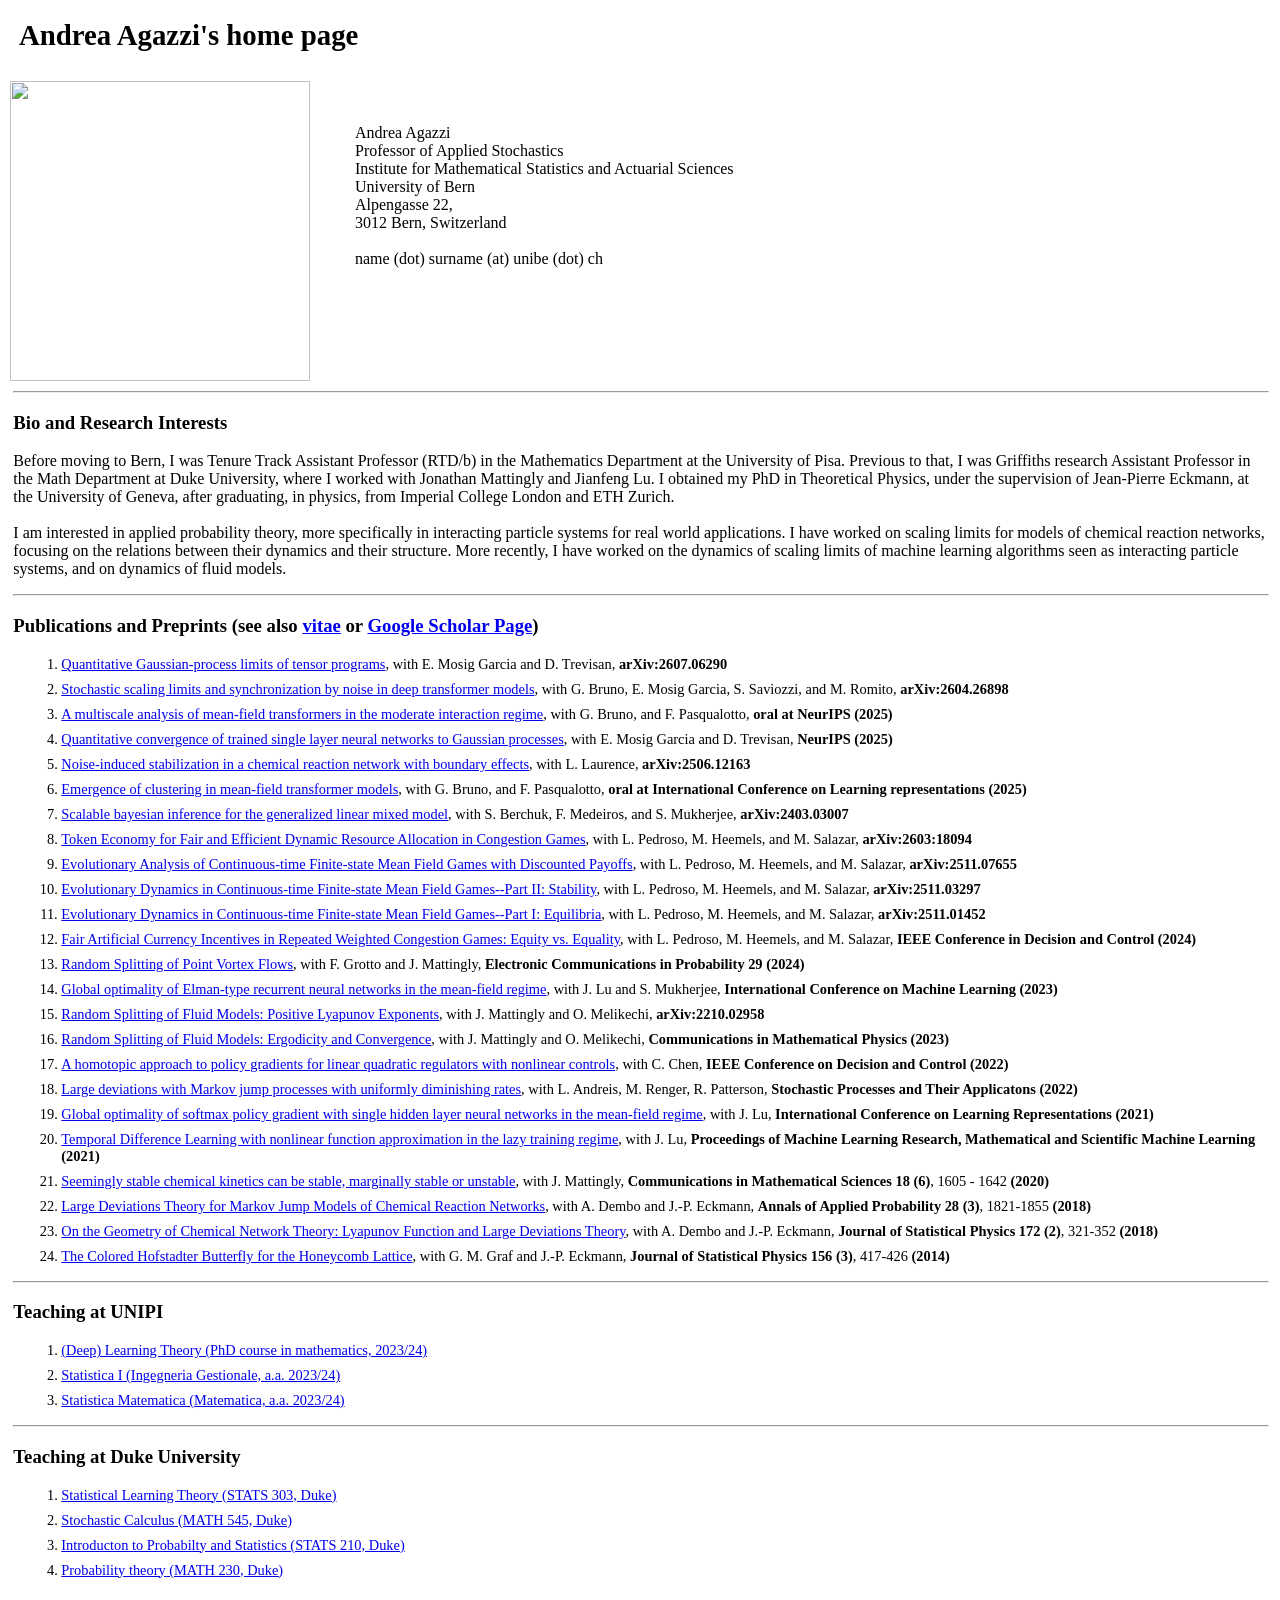
==== index.html @ d82faf96 "first page" ====
<html>
<head>
<style>
 p2 {
margin:5px 30px 5px 5px;
  padding=5px;
  font-size: 1em; }
</style>
</head>

<body style="margin:0;padding:0">
  <h2 style="font-size: 1.8em;margin-top:.5cm;margin:.5cm;"> Andrea Agazzi's home page </h2>
<div style="width:350px;float:left;">
  <img style="border: 0; width:300px; box-shadow: none; margin:10px 10px 10px 10px; padding=10px" src="./andrea_agazzi.png">
</div>

<div style=" width:550px; padding-top:40pt;float:left;vertical-align:bottom;">
  <p2 align="left"  >Andrea Agazzi</p2> <br>
  <p2 align="left"  >Professor of Applied Stochastics</p2> <br>
  <p2 align="left"  >Institute for Mathematical Statistics and Actuarial Sciences</p2><br><p2 align="left"> University of Bern</p2> <br>
  <p2 align="left"  >Alpengasse 22, </p2><br>
  <p2 align="left"  >3012 Bern, Switzerland</p2><br><br>
  <p2 align="left"  >name (dot) surname (at) unibe (dot) ch</p2>
</div>
<div style="padding:10pt">
<hr style="width:100%;text-align:left;margin-left:0">




  <h3>Bio and Research Interests</h3>
  <p>
Before moving to Bern, I was Tenure Track Assistant Professor (RTD/b) in the Mathematics Department at the University of Pisa. Previous to that, I was Griffiths research Assistant Professor in the Math Department at Duke University, where I worked with Jonathan Mattingly and Jianfeng Lu. I obtained my PhD in Theoretical Physics, under the supervision of Jean-Pierre Eckmann, at the University of Geneva, after graduating, in physics, from Imperial College London and ETH Zurich.<br><br>

    I am interested in applied probability theory, more specifically in interacting particle systems for real world applications. I have worked on scaling limits for models of chemical reaction networks, focusing on the relations between their dynamics and their structure. More recently, I have worked on the dynamics of scaling limits of machine learning algorithms seen as interacting particle systems, and on dynamics of fluid models.
  </p>

<hr style="width:100%;text-align:left;margin-left:0">

  <h3>Publications and Preprints (see also <a href="https://people.dm.unipi.it/agazzi/cv_agazzi.pdf" download>vitae</a> or <a href="https://scholar.google.com/citations?user=-r0-fc8AAAAJ&hl=en">Google Scholar Page</a>)</h3>
  <ol>
        <li style="font-size:0.9em; margin:8px "> <a href="https://arxiv.org/abs/2607.06290.pdf">Quantitative Gaussian-process limits of tensor programs</a>, with E. Mosig Garcia and D. Trevisan, <strong>arXiv:2607.06290</strong></li>
	<li style="font-size:0.9em; margin:8px "> <a href="https://arxiv.org/abs/2604.26898.pdf">Stochastic scaling limits and synchronization by noise in deep transformer models</a>, with G. Bruno, E. Mosig Garcia, S. Saviozzi, and M. Romito, <strong>arXiv:2604.26898</strong></li>
        <li style="font-size:0.9em; margin:8px "> <a href="https://arxiv.org/abs/2509.25040.pdf">A multiscale analysis of mean-field transformers in the moderate interaction regime</a>, with G. Bruno, and F. Pasqualotto, <strong>oral at NeurIPS (2025)</strong></li>
        <li style="font-size:0.9em; margin:8px "> <a href="https://arxiv.org/abs/2509.24544.pdf">Quantitative convergence of trained single layer neural networks to Gaussian processes</a>, with E. Mosig Garcia and D. Trevisan, <strong>NeurIPS (2025)</strong></li>
        <li style="font-size:0.9em; margin:8px "> <a href="https://arxiv.org/abs/2506.12163.pdf">Noise-induced stabilization in a chemical reaction network with boundary effects</a>, with L. Laurence, <strong>arXiv:2506.12163</strong></li>
        <li style="font-size:0.9em; margin:8px "> <a href="https://arxiv.org/abs/2410.23228.pdf">Emergence of clustering in mean-field transformer models</a>, with G. Bruno, and F. Pasqualotto, <strong>oral at International Conference on Learning representations (2025)</strong></li>
        <li style="font-size:0.9em; margin:8px "> <a href="https://arxiv.org/abs/2403.03007.pdf">Scalable bayesian inference for the generalized linear mixed model</a>, with S. Berchuk, F. Medeiros, and S. Mukherjee, <strong>arXiv:2403.03007</strong></li>
            <li style="font-size:0.9em; margin:8px "> <a href="https://arxiv.org/abs/2603.18094.pdf">Token Economy for Fair and Efficient Dynamic Resource Allocation in Congestion Games</a>, with L. Pedroso, M. Heemels, and M. Salazar, <strong>arXiv:2603:18094</strong></li>
            <li style="font-size:0.9em; margin:8px "> <a href="https://arxiv.org/abs/2511.07655.pdf">Evolutionary Analysis of Continuous-time Finite-state Mean Field Games with Discounted Payoffs</a>, with L. Pedroso, M. Heemels, and M. Salazar, <strong>arXiv:2511.07655</strong></li>
	    <li style="font-size:0.9em; margin:8px "> <a href="https://arxiv.org/abs/2511.03297.pdf">Evolutionary Dynamics in Continuous-time Finite-state Mean Field Games--Part II: Stability</a>, with L. Pedroso, M. Heemels, and M. Salazar, <strong>arXiv:2511.03297</strong></li>
            <li style="font-size:0.9em; margin:8px "> <a href="https://arxiv.org/abs/2511.01452.pdf">Evolutionary Dynamics in Continuous-time Finite-state Mean Field Games--Part I: Equilibria</a>, with L. Pedroso, M. Heemels, and M. Salazar, <strong>arXiv:2511.01452</strong></li>
            <li style="font-size:0.9em; margin:8px "> <a href="https://arxiv.org/abs/2403.03999.pdf"> Fair Artificial Currency Incentives in Repeated Weighted Congestion Games: Equity vs. Equality</a>, with L. Pedroso, M. Heemels, and M. Salazar, <strong>IEEE Conference in Decision and Control (2024)</strong></li>
    <li style="font-size:0.9em; margin:8px "> <a href="https://arxiv.org/abs/2311.15680.pdf">Random Splitting of Point Vortex Flows</a>, with F. Grotto and J. Mattingly, <strong>Electronic Communications in Probability 29 (2024)</strong></li>
    <li style="font-size:0.9em; margin:8px "> <a href="https://arxiv.org/abs/2303.06726.pdf">Global optimality of Elman-type recurrent neural networks in the mean-field regime</a>, with J. Lu and S. Mukherjee, <strong>International Conference on Machine Learning (2023)</strong></li>
    <li style="font-size:0.9em; margin:8px "> <a href="https://arxiv.org/pdf/2210.02958.pdf">Random Splitting of Fluid Models: Positive Lyapunov Exponents</a>, with J. Mattingly and O. Melikechi, <strong>arXiv:2210.02958</strong></li>
    <li style="font-size:0.9em; margin:8px "> <a href="https://arxiv.org/pdf/2201.06643.pdf">Random Splitting of Fluid Models: Ergodicity and Convergence</a>, with J. Mattingly and O. Melikechi, <strong>Communications in Mathematical Physics (2023)</strong></li>
    <li style="font-size:0.9em; margin:8px "> <a href="https://arxiv.org/pdf/2112.07612.pdf">A homotopic approach to policy gradients for linear quadratic regulators with nonlinear controls</a>, with C. Chen, <strong>IEEE Conference on Decision and Control (2022)</strong></li>
    <li style="font-size:0.9em; margin:8px "> <a href="https://arxiv.org/pdf/2102.13040.pdf">Large deviations with Markov jump processes with uniformly diminishing rates</a>, with L. Andreis, M. Renger, R. Patterson, <strong>Stochastic Processes and Their Applicatons (2022)</strong></li>
    <li style="font-size:0.9em; margin:8px "> <a href="https://arxiv.org/pdf/2010.11858.pdf">Global optimality of softmax policy gradient with single hidden layer neural networks in the mean-field regime</a>, with J. Lu, <strong>International Conference on Learning Representations (2021)</strong></li>
    <li style="font-size:0.9em; margin:8px "> <a href="https://arxiv.org/pdf/1905.10917.pdf">Temporal Difference Learning with nonlinear function approximation in the lazy training regime</a>, with J. Lu, <strong>Proceedings of Machine Learning Research, Mathematical and Scientific Machine Learning (2021)</strong></li>
    <li style="font-size:0.9em;margin:8px "> <a href="https://arxiv.org/pdf/1810.06547.pdf">Seemingly stable chemical kinetics can be stable, marginally stable or unstable</a>, with J. Mattingly, <strong>Communications in Mathematical Sciences 18 (6)</strong>, 1605 - 1642 <strong>(2020)</strong></li>
    <li style="font-size:0.9em;margin:8px "> <a href="https://arxiv.org/pdf/1701.02126.pdf">Large Deviations Theory for Markov Jump Models of Chemical Reaction Networks</a>, with A. Dembo and J.-P. Eckmann, <strong> Annals of Applied Probability 28 (3)</strong>, 1821-1855 <strong>(2018)</strong></li>
    <li style="font-size:0.9em; margin:8px "> <a href="https://arxiv.org/pdf/1710.07240.pdf">On the Geometry of Chemical Network Theory: Lyapunov Function and Large Deviations Theory</a>, with A. Dembo and J.-P. Eckmann, <strong> Journal of Statistical Physics 172 (2)</strong>, 321-352 <strong>(2018)</strong> </li>
    <li style="font-size:0.9em; margin:8px "> <a href="https://arxiv.org/pdf/1403.1270.pdf">The Colored Hofstadter Butterfly for the Honeycomb Lattice</a>, with G. M. Graf and J.-P. Eckmann, <strong>Journal of Statistical Physics 156 (3)</strong>, 417-426 <strong>(2014)</strong></li>
  </ol>

<hr style="width:100%;text-align:left;margin-left:0">

<h3>Teaching at UNIPI</h3>
<ol>
  <li style="font-size:0.9em; margin:8px ">
    <a href="https://people.dm.unipi.it/agazzi/nntheory.html">(Deep) Learning Theory (PhD course in mathematics, 2023/24)</a></li>
    <li style="font-size:0.9em; margin:8px ">
<a href="https://people.dm.unipi.it/agazzi/sta1_24.html">Statistica I (Ingegneria Gestionale, a.a. 2023/24)</a></li>
    <li style="font-size:0.9em; margin:8px ">
<a href="https://people.dm.unipi.it/agazzi/mathstat24.html">Statistica Matematica (Matematica, a.a. 2023/24)</a></li>
</ol>
<hr style="width:100%;text-align:left;margin-left:0">


  <h3>Teaching at Duke University</h3>
  <ol>
    <li style="font-size:0.9em; margin:8px ">  <a href="https://sakai.duke.edu">Statistical Learning Theory (STATS 303, Duke)</a>
    <li style="font-size:0.9em; margin:8px ">  <a href="https://services.math.duke.edu/~agazzi/sc.html">Stochastic Calculus (MATH 545, Duke)</a>
    <li style="font-size:0.9em; margin:8px ">  <a href="https://sakai.duke.edu">Introducton to Probabilty and Statistics (STATS 210, Duke)</a>
    <li style="font-size:0.9em; margin:8px "> <a href="https://sakai.duke.edu">Probability theory (MATH 230, Duke)</a> </ol>

</div>
</body>
</html>
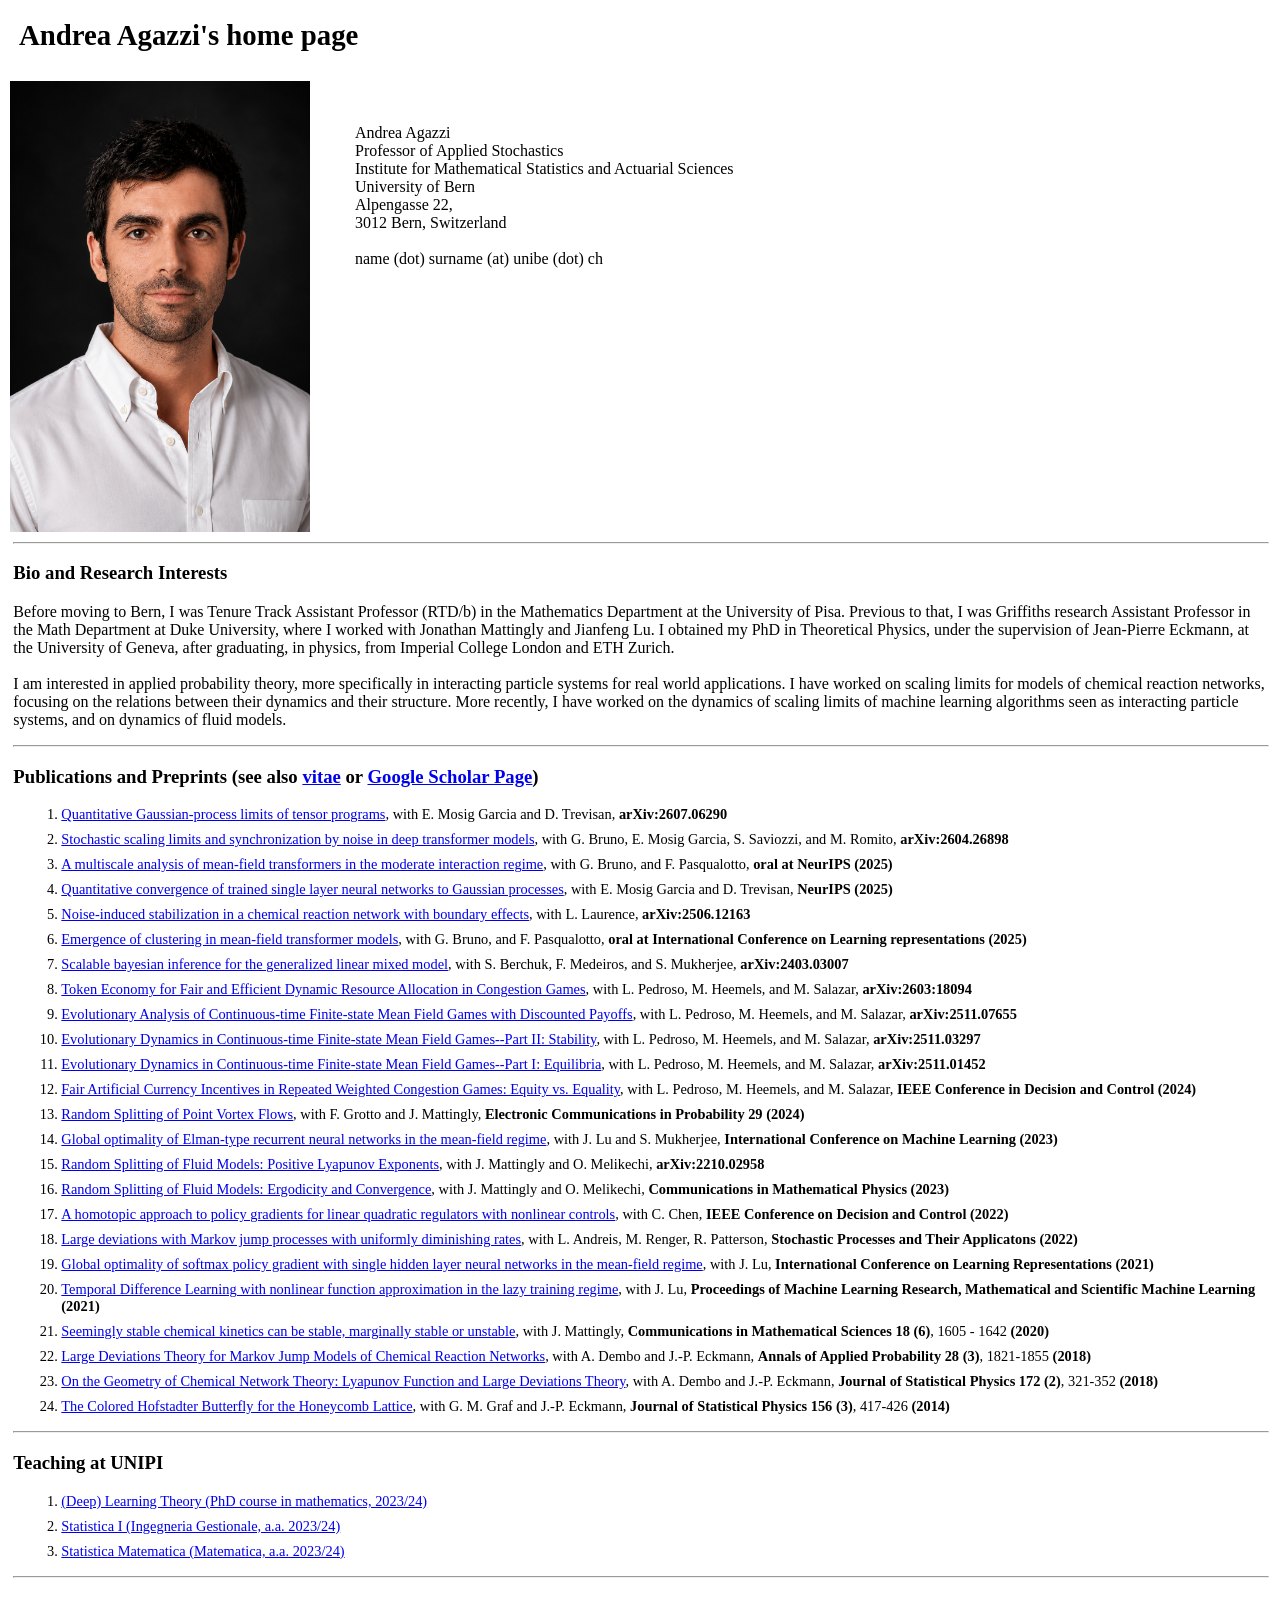
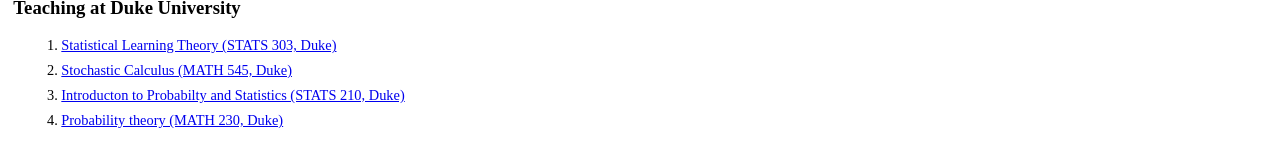
==== commit b9172e0e: "photo" ====
--- a/index.html
+++ b/index.html
@@ -14,7 +14,7 @@
 <body style="margin:0;padding:0">
   <h2 style="font-size: 1.8em;margin-top:.5cm;margin:.5cm;"> Andrea Agazzi's home page </h2>
 <div style="width:350px;float:left;">
-  <img style="border: 0; width:300px; box-shadow: none; margin:10px 10px 10px 10px; padding=10px" src="./andrea_agazzi.png">
+  <img style="border: 0; width:300px; box-shadow: none; margin:10px 10px 10px 10px; padding=10px" src="./agazzi_photo.png">
 </div>
 
 <div style=" width:550px; padding-top:40pt;float:left;vertical-align:bottom;">
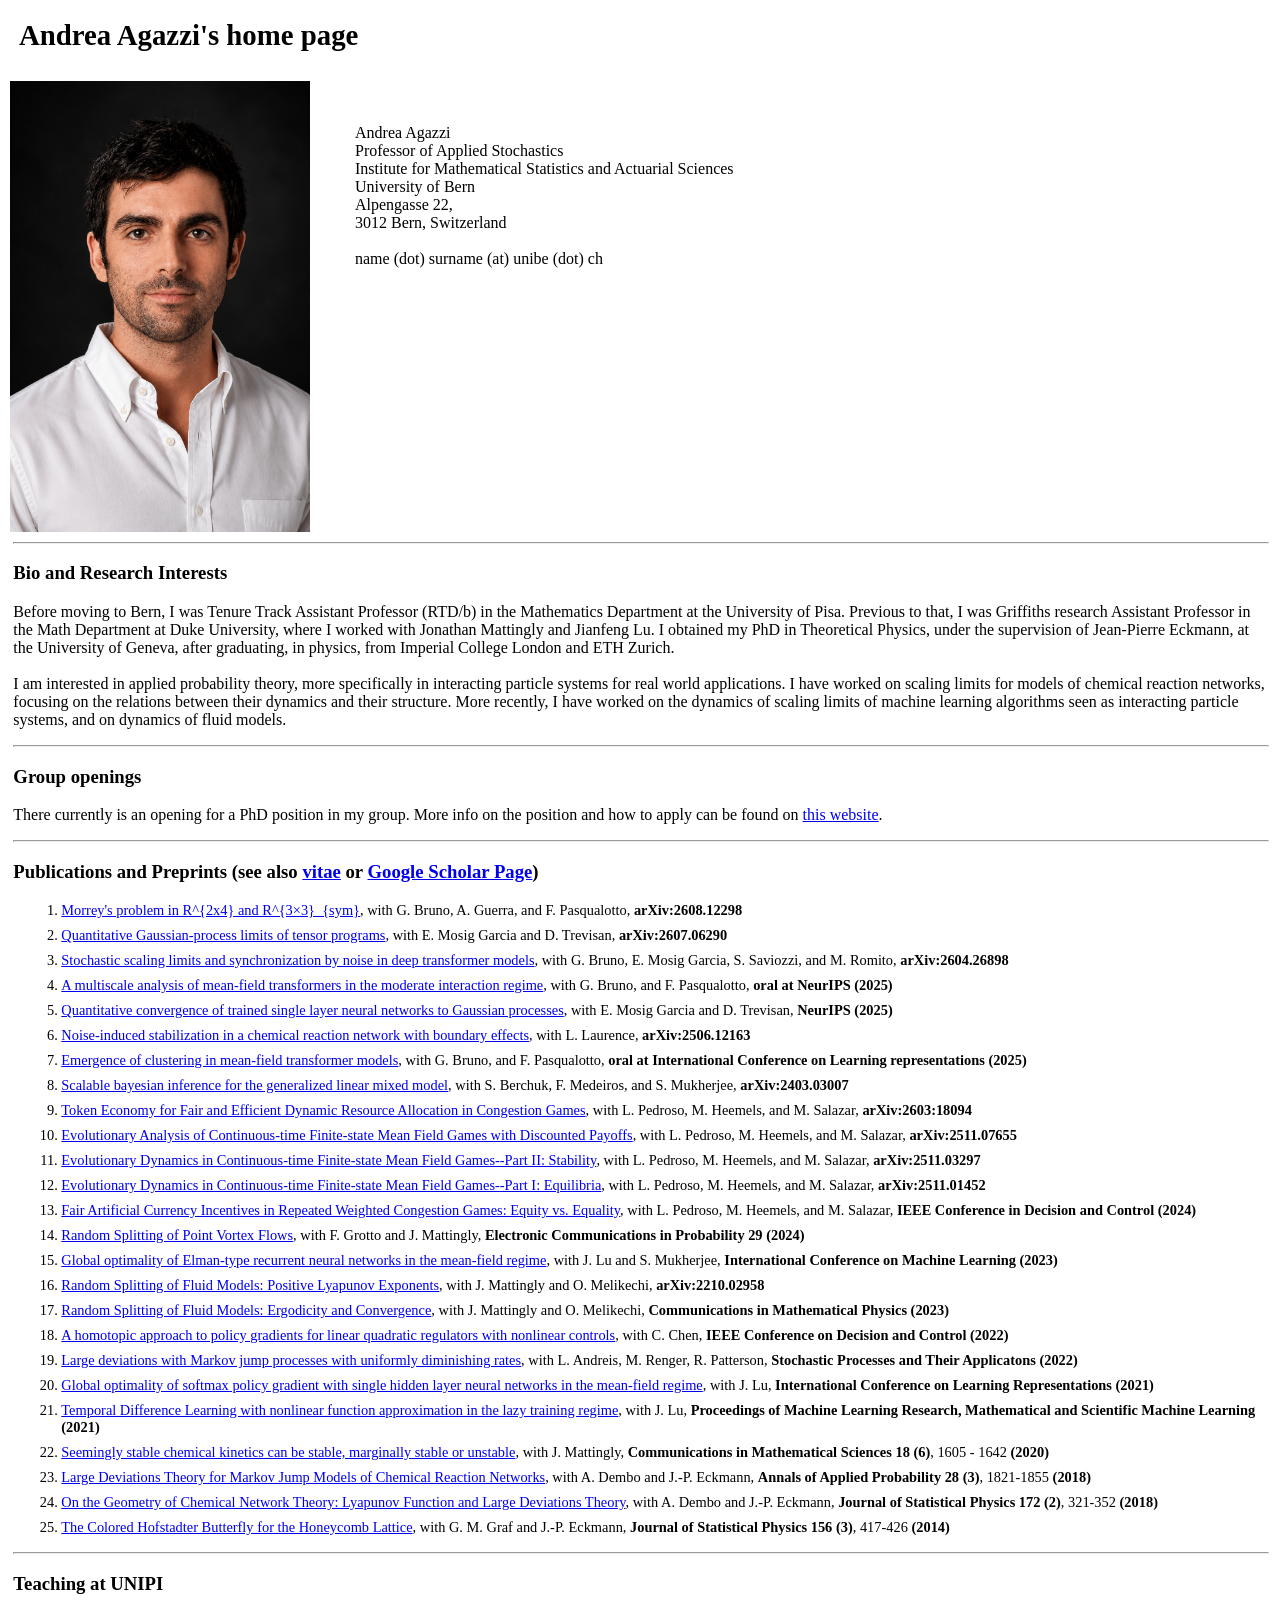
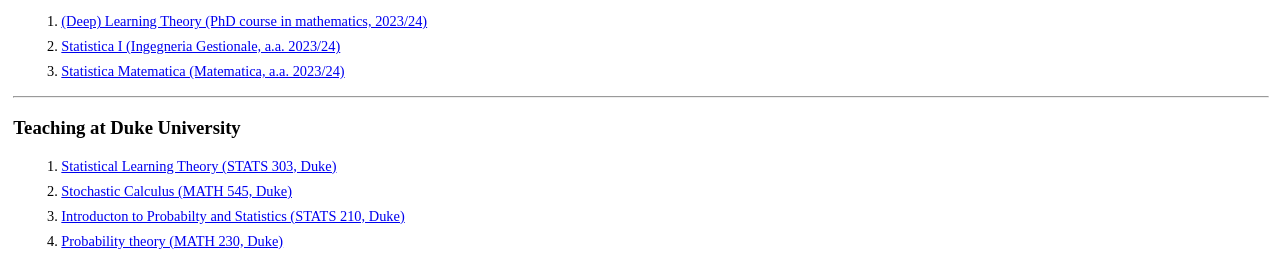
==== commit 1026f308: "new stuff" ====
--- a/index.html
+++ b/index.html
@@ -40,8 +40,16 @@
 
 <hr style="width:100%;text-align:left;margin-left:0">
 
+  <h3>Group openings</h3>
+  <p>
+There currently is an opening for a PhD position in my group. More info on the position and how to apply can be found on <a href="https://jobs.unibe.ch/job-vacancies/phd-position-in-mathematical-foundations-of-machine-learning/1ce589e6-9dac-41ed-9cf3-128b3df135d2">this website</a>.
+  </p>
+
+<hr style="width:100%;text-align:left;margin-left:0">
+
   <h3>Publications and Preprints (see also <a href="https://people.dm.unipi.it/agazzi/cv_agazzi.pdf" download>vitae</a> or <a href="https://scholar.google.com/citations?user=-r0-fc8AAAAJ&hl=en">Google Scholar Page</a>)</h3>
   <ol>
+        <li style="font-size:0.9em; margin:8px "> <a href="https://arxiv.org/abs/2608.12298.pdf">Morrey's problem in R^{2x4} and R^{3×3}_{sym}</a>, with G. Bruno, A. Guerra, and F. Pasqualotto, <strong>arXiv:2608.12298</strong></li>
         <li style="font-size:0.9em; margin:8px "> <a href="https://arxiv.org/abs/2607.06290.pdf">Quantitative Gaussian-process limits of tensor programs</a>, with E. Mosig Garcia and D. Trevisan, <strong>arXiv:2607.06290</strong></li>
 	<li style="font-size:0.9em; margin:8px "> <a href="https://arxiv.org/abs/2604.26898.pdf">Stochastic scaling limits and synchronization by noise in deep transformer models</a>, with G. Bruno, E. Mosig Garcia, S. Saviozzi, and M. Romito, <strong>arXiv:2604.26898</strong></li>
         <li style="font-size:0.9em; margin:8px "> <a href="https://arxiv.org/abs/2509.25040.pdf">A multiscale analysis of mean-field transformers in the moderate interaction regime</a>, with G. Bruno, and F. Pasqualotto, <strong>oral at NeurIPS (2025)</strong></li>
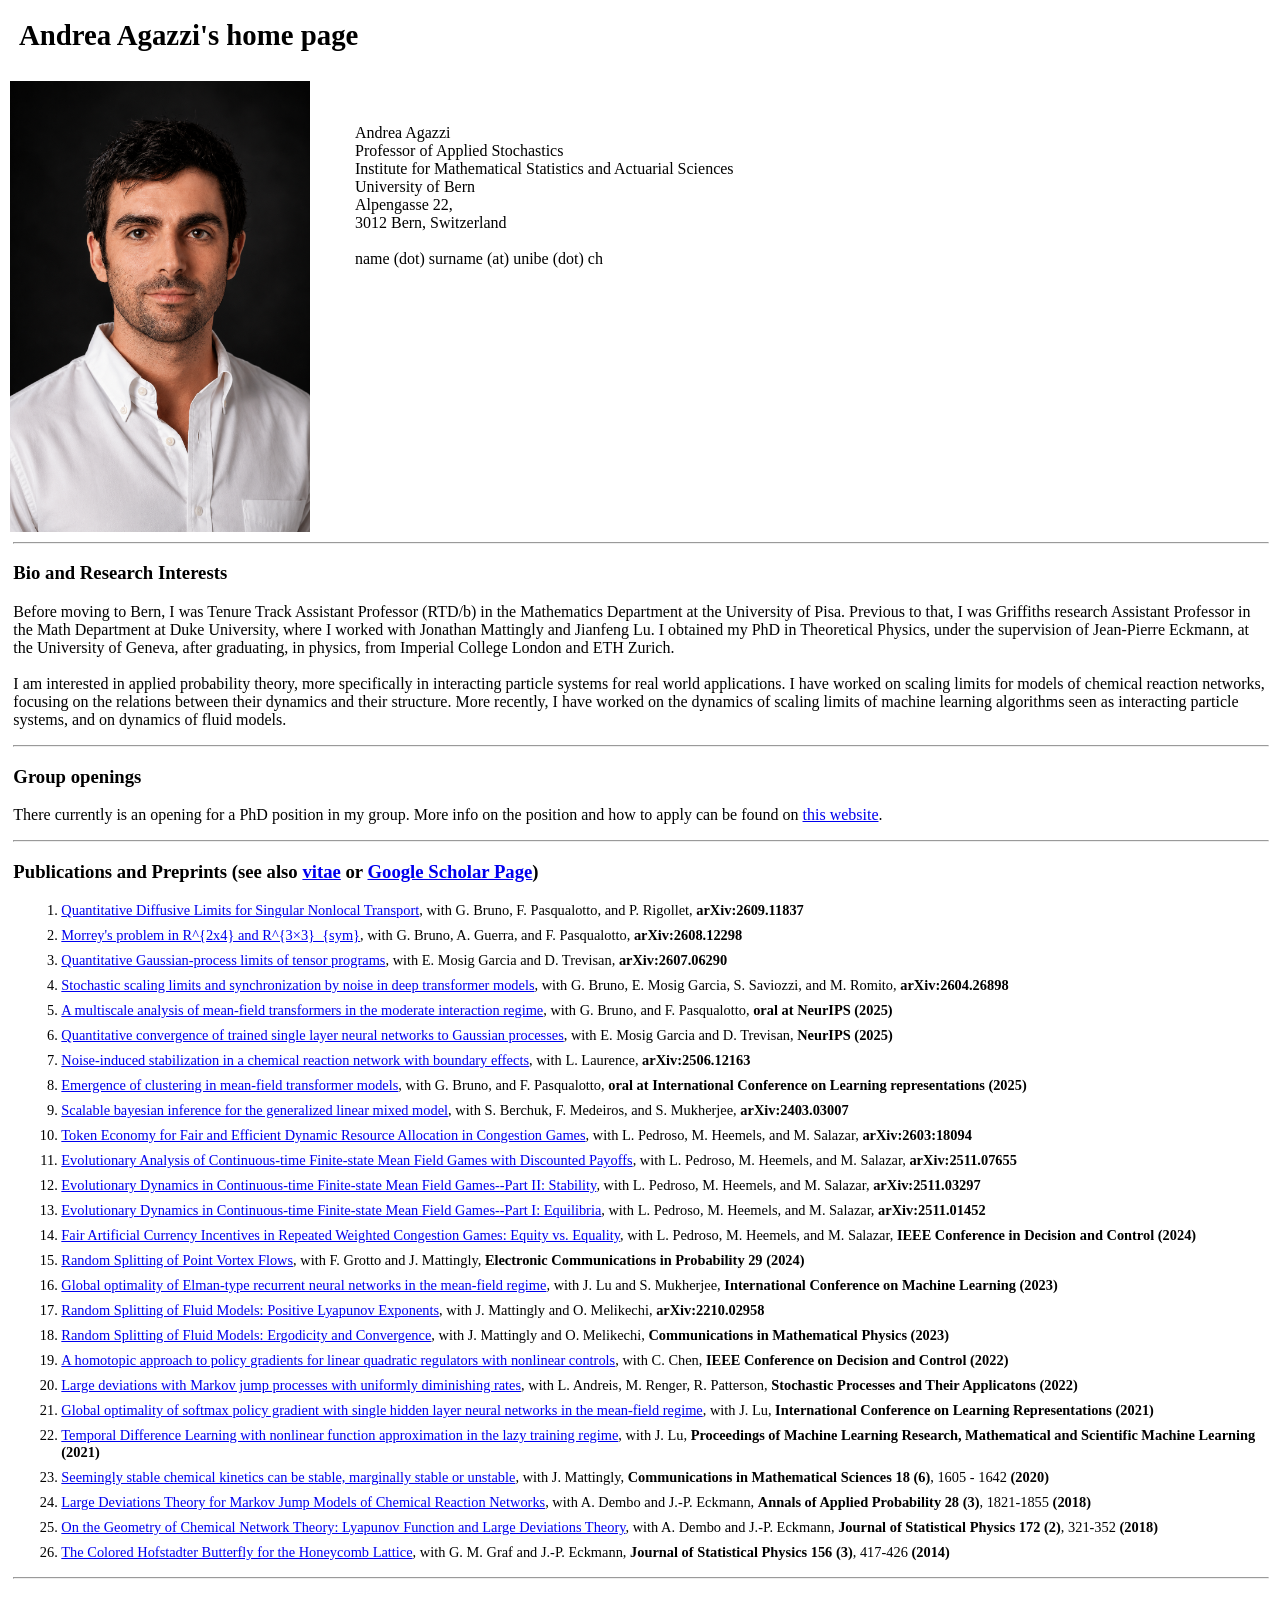
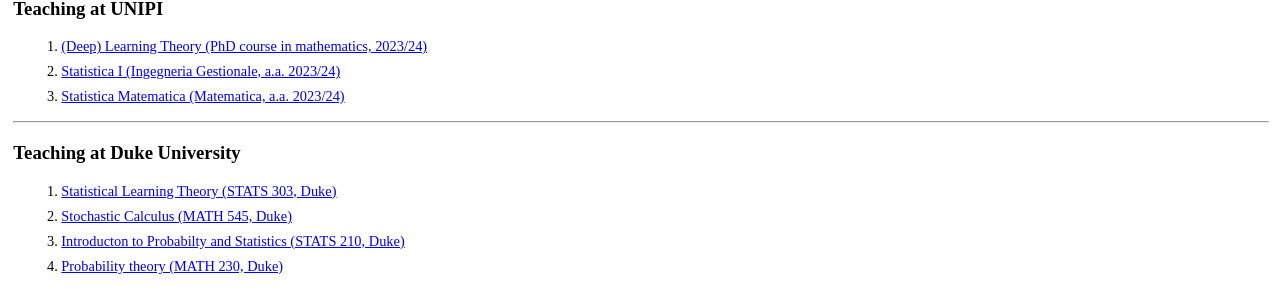
==== commit ef25e116: "updated papers" ====
--- a/index.html
+++ b/index.html
@@ -49,6 +49,7 @@
 
   <h3>Publications and Preprints (see also <a href="https://people.dm.unipi.it/agazzi/cv_agazzi.pdf" download>vitae</a> or <a href="https://scholar.google.com/citations?user=-r0-fc8AAAAJ&hl=en">Google Scholar Page</a>)</h3>
   <ol>
+        <li style="font-size:0.9em; margin:8px "> <a href="https://arxiv.org/abs/2609.11837.pdf">Quantitative Diffusive Limits for Singular Nonlocal Transport</a>, with G. Bruno, F. Pasqualotto, and P. Rigollet, <strong>arXiv:2609.11837</strong></li>
         <li style="font-size:0.9em; margin:8px "> <a href="https://arxiv.org/abs/2608.12298.pdf">Morrey's problem in R^{2x4} and R^{3×3}_{sym}</a>, with G. Bruno, A. Guerra, and F. Pasqualotto, <strong>arXiv:2608.12298</strong></li>
         <li style="font-size:0.9em; margin:8px "> <a href="https://arxiv.org/abs/2607.06290.pdf">Quantitative Gaussian-process limits of tensor programs</a>, with E. Mosig Garcia and D. Trevisan, <strong>arXiv:2607.06290</strong></li>
 	<li style="font-size:0.9em; margin:8px "> <a href="https://arxiv.org/abs/2604.26898.pdf">Stochastic scaling limits and synchronization by noise in deep transformer models</a>, with G. Bruno, E. Mosig Garcia, S. Saviozzi, and M. Romito, <strong>arXiv:2604.26898</strong></li>
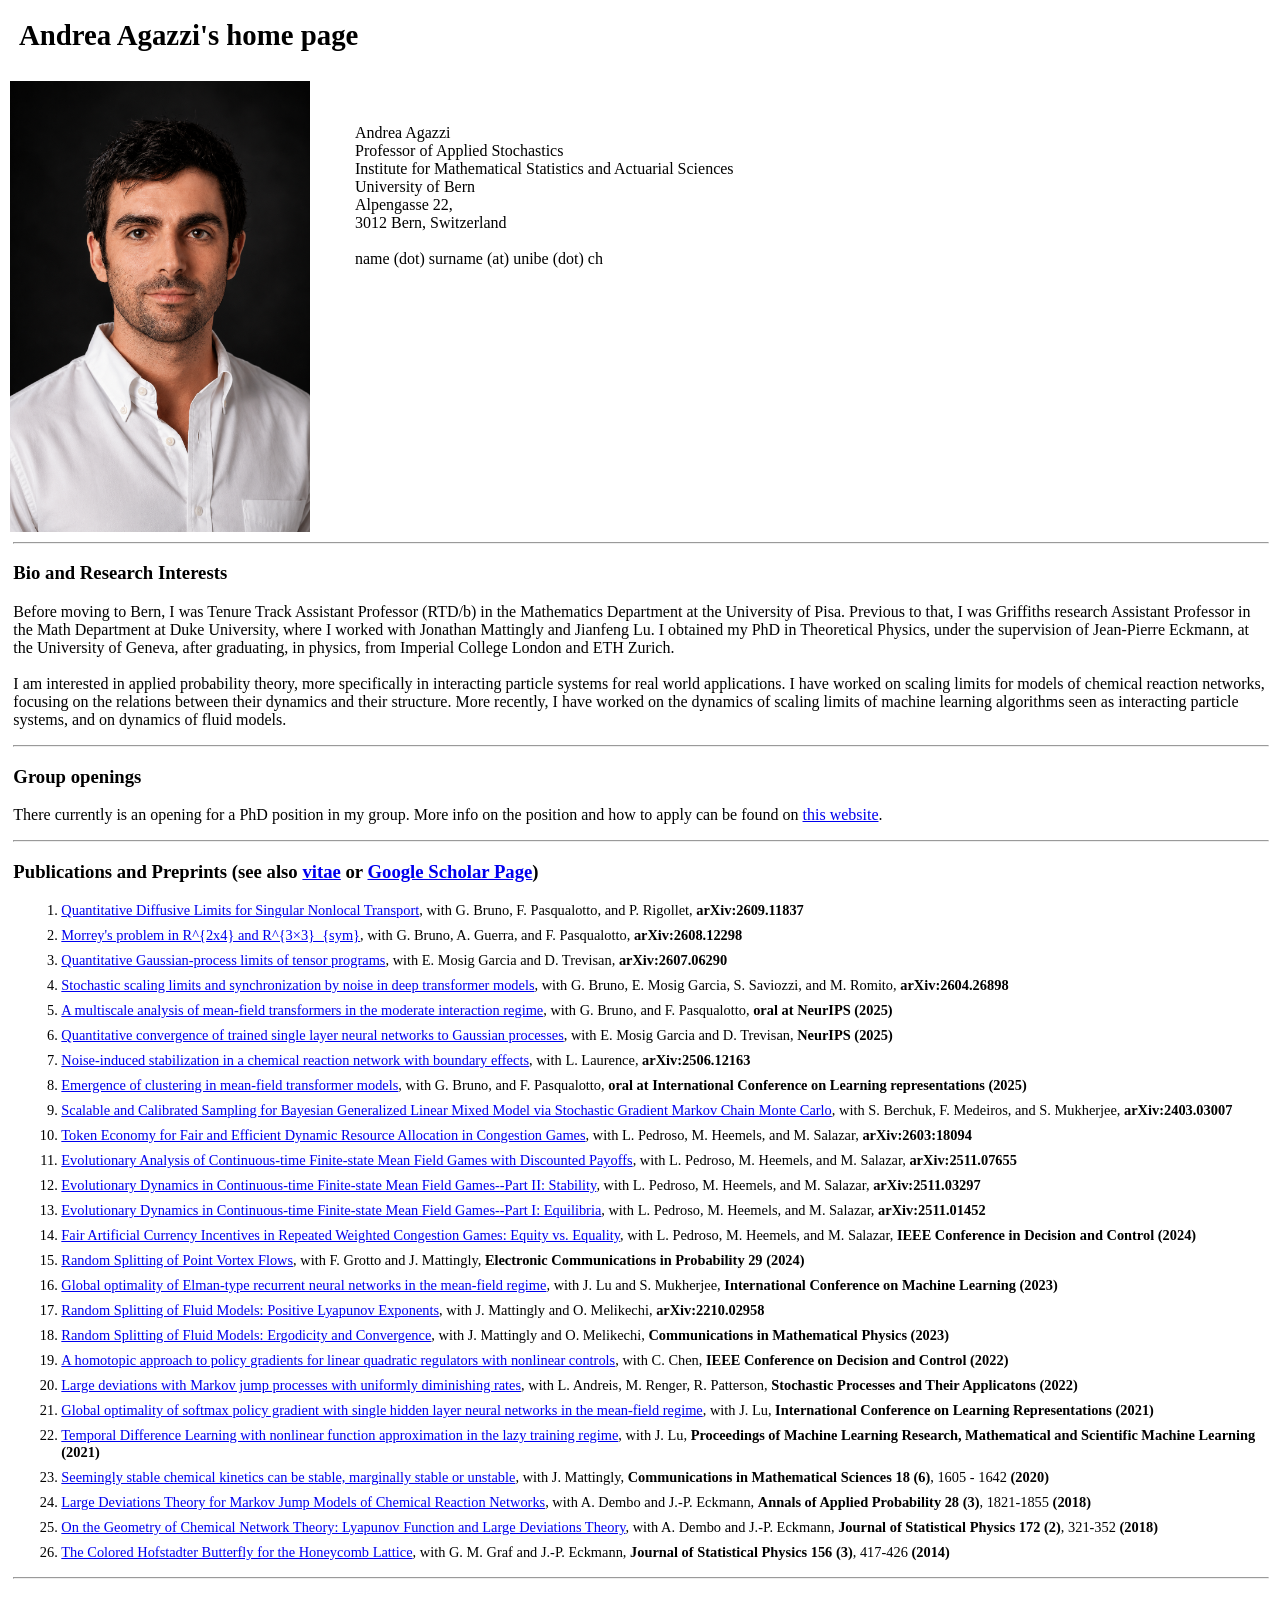
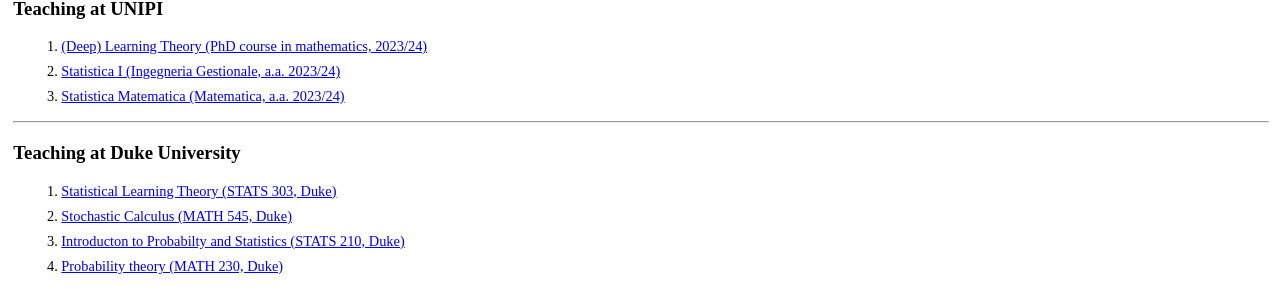
==== commit 5470544b: "updated papers" ====
--- a/index.html
+++ b/index.html
@@ -57,7 +57,7 @@
         <li style="font-size:0.9em; margin:8px "> <a href="https://arxiv.org/abs/2509.24544.pdf">Quantitative convergence of trained single layer neural networks to Gaussian processes</a>, with E. Mosig Garcia and D. Trevisan, <strong>NeurIPS (2025)</strong></li>
         <li style="font-size:0.9em; margin:8px "> <a href="https://arxiv.org/abs/2506.12163.pdf">Noise-induced stabilization in a chemical reaction network with boundary effects</a>, with L. Laurence, <strong>arXiv:2506.12163</strong></li>
         <li style="font-size:0.9em; margin:8px "> <a href="https://arxiv.org/abs/2410.23228.pdf">Emergence of clustering in mean-field transformer models</a>, with G. Bruno, and F. Pasqualotto, <strong>oral at International Conference on Learning representations (2025)</strong></li>
-        <li style="font-size:0.9em; margin:8px "> <a href="https://arxiv.org/abs/2403.03007.pdf">Scalable bayesian inference for the generalized linear mixed model</a>, with S. Berchuk, F. Medeiros, and S. Mukherjee, <strong>arXiv:2403.03007</strong></li>
+        <li style="font-size:0.9em; margin:8px "> <a href="https://arxiv.org/abs/2403.03007.pdf">Scalable and Calibrated Sampling for Bayesian Generalized Linear Mixed Model via Stochastic Gradient Markov Chain Monte Carlo</a>, with S. Berchuk, F. Medeiros, and S. Mukherjee, <strong>arXiv:2403.03007</strong></li>
             <li style="font-size:0.9em; margin:8px "> <a href="https://arxiv.org/abs/2603.18094.pdf">Token Economy for Fair and Efficient Dynamic Resource Allocation in Congestion Games</a>, with L. Pedroso, M. Heemels, and M. Salazar, <strong>arXiv:2603:18094</strong></li>
             <li style="font-size:0.9em; margin:8px "> <a href="https://arxiv.org/abs/2511.07655.pdf">Evolutionary Analysis of Continuous-time Finite-state Mean Field Games with Discounted Payoffs</a>, with L. Pedroso, M. Heemels, and M. Salazar, <strong>arXiv:2511.07655</strong></li>
 	    <li style="font-size:0.9em; margin:8px "> <a href="https://arxiv.org/abs/2511.03297.pdf">Evolutionary Dynamics in Continuous-time Finite-state Mean Field Games--Part II: Stability</a>, with L. Pedroso, M. Heemels, and M. Salazar, <strong>arXiv:2511.03297</strong></li>
